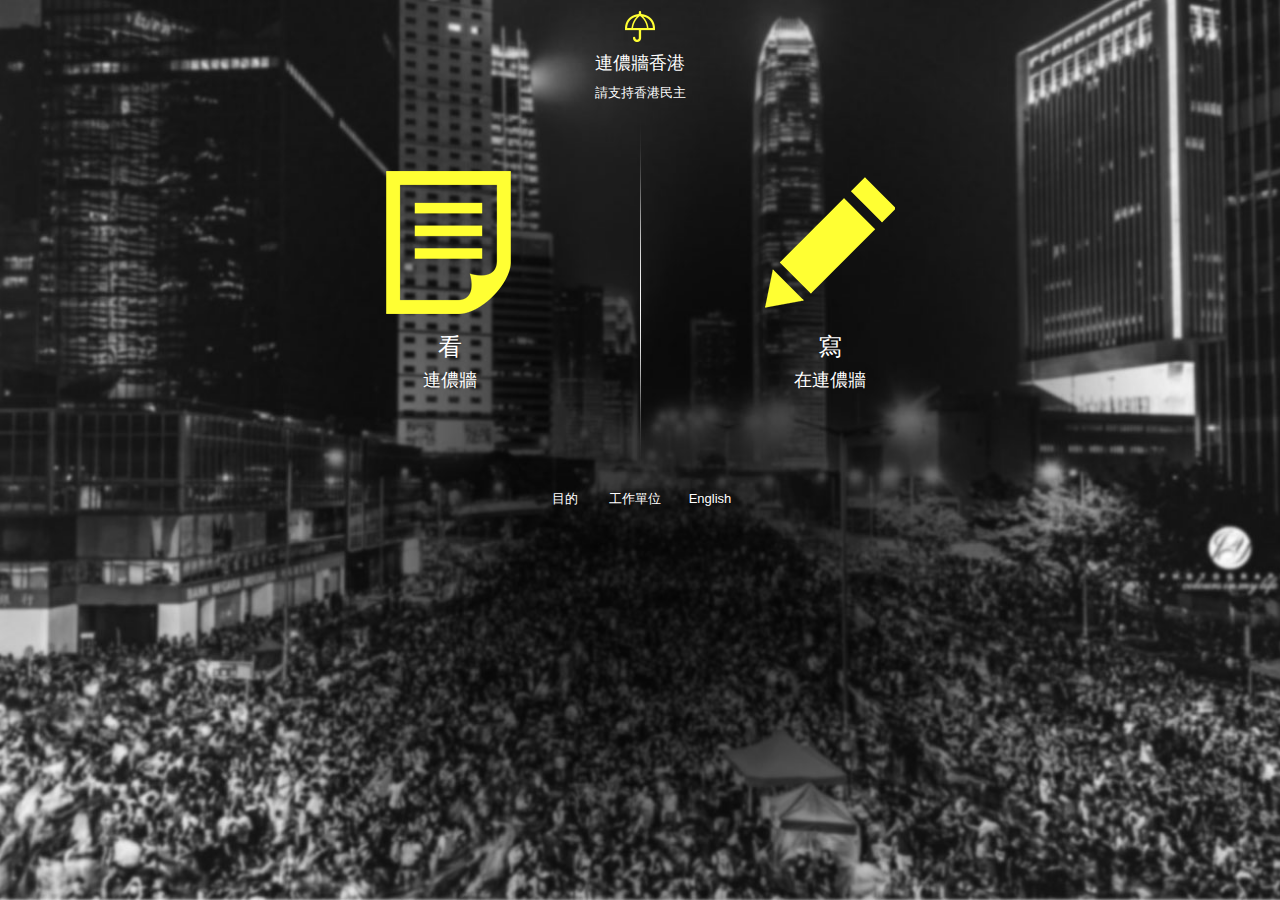
==== index.html @ d7611cd1 "update mobile nav bar" ====
<!DOCTYPE html>
<html lang="en">
	<head>
		<meta charset="utf-8">
		<meta http-equiv="X-UA-Compatible" content="IE=edge">
		<meta name="viewport" content="width=device-width, initial-scale=1 , user-scalable=no">
		<title>Lennon Wall Hong Kong 連儂牆</title>
		<link rel="shortcut icon" href="favicon.ico" type="image/x-icon" />
		<!-- Bootstrap -->
		<link href="assets/bootstrap/css/bootstrap.min.css" rel="stylesheet">
		<!--<link href="bootstrap/css/non-responsive.css" rel="stylesheet">-->

		<!-- Custom styles for this template -->
		<link href="assets/lennon/css/lennon.css" rel="stylesheet">
		<link rel="stylesheet" href="assets/lennon/css/odometer-theme-minimal.css" />
		<link rel="stylesheet" href="assets/wookmark/css/style.css">

		<!-- HTML5 Shim and Respond.js IE8 support of HTML5 elements and media queries -->
		<!-- WARNING: Respond.js doesn't work if you view the page via file:// -->
		<!--[if lt IE 9]>
		<script src="https://oss.maxcdn.com/html5shiv/3.7.2/html5shiv.min.js"></script>
		<script src="https://oss.maxcdn.com/respond/1.4.2/respond.min.js"></script>
		<![endif]-->

		<!-- Social Media  -->
		<meta property="og:title" content="Lennon Wall Hong Kong 連儂牆香港"/>
		<meta property="og:site_name" content="Lennon Wall Hong Kong 連儂牆香港"/>
		<meta property="og:type" content="Lennon Wall Hong Kong 連儂牆香港"/>
		<meta property="og:url" content="http://www.lennonwall.com"/>
		<meta property="og:description" content="The Lennon Wall Hong Kong exists for thoughts, prayers, wishes and futures of HK.
		We are working hard to bring this online so bookmark, share, and check back with us soon!
		讓關愛, 祈望和祝願填滿香港連儂牆. 開發即將完成, 敬請密切留意!" />
		<meta property="og:image" content="http://www.lennonwall.com/hk/assets/lennon/img/others/fb.jpg" />
		<meta property="fb:admins" content="654455109"/>
	</head>
	<body>
		<div class="container" id="mainContainer">

			<!-- header navbar -->
			<!-- <div class="header navbar navbar-default text-center" role="navigation">
			<button type="button" class="navbar-toggle collapsed" data-toggle="collapse" data-target="#bs-example-navbar-collapse-1">
			<img src="assets/lennon/img/header/main.png">
			</button>
			<a class="navbar-brand text-center" href="#"><img src="assets/lennon/img/header/main.png"></a>
			<h4>連儂牆香港</h4>
			<p>
			請支持香港民主
			</p>
			</div> -->
			<div class="navbar navbar-default" role="navigation">
				<div class="container-fluid">
					<div class="navbar-header">
						<button type="button" class="navbar-toggle collapsed" data-toggle="collapse" data-target=".navbar-collapse">
							<!-- <img src="assets/lennon/img/header/main.png"> -->
							<span id="menuIcon" class="glyphicon glyphicon-align-justify"></span>
						</button>
						<a class="mobile-navbar-brand visible-xs"><img src="assets/lennon/img/header/main.png"></a>
						
						<a class="navbar-brand" href="#routeHome"><img src="assets/lennon/img/header/main.png"></a>
						<h4>
							<span class="lang_zh">連儂牆香港</span>
							<span class="lang_en">Lennon Wall HK</span>
						</h4>
						<p>
							<span class="lang_zh">請支持香港民主</span>
							<span class="lang_en">Please support democracy in Hong Kong.</span>
						</p>



						<div class="counter" style="display: none;">
							<div class="msg">
								<h5>
									<span class="lang_zh">總留言</span>
									<span class="lang_en">Total Messages</span>
								</h5>

								<div id="odometer" class="odometer">
									<h6 class="num-content">123</h6>
								</div>
							</div>
						</div>
					</div>
					<div class="navbar-collapse collapse">
						<ul class="nav navbar-nav">
							<li class="routePosts">
								<a href="#routePosts">
									<span class="lang_zh">看連儂牆</span>
									<span class="lang_en">Read Lennon Wall</span>
								</a>
							</li>
							<li class="routeWrite active">
								<a href="#routeWrite">
									<span class="lang_zh">寫在連儂牆</span>
									<span class="lang_en">Write On Lennon Wall</span>
								</a>
							</li>
							<li class="routeGoal">
								<a href="#routeGoal">
									<span class="lang_zh">目的</span>
									<span class="lang_en">Goal</span>
								</a>
							</li>
							<li class="routeWorkgroup">
								<a href="#routeWorkgroup">
									<span class="lang_zh">工作單位</span>
									<span class="lang_en">Supporting Parties</span>
								</a>
							</li>
							<li>
								<a>
									<div class="lang-switcher" onclick="toggleLang()">
										<span class="lang_en">中文</span>
										<span class="lang_zh">English</span>
									</div>
								</a>
							</li>
						</ul>
					</div>
					<!--/.nav-collapse -->
				</div>
				<!--/.container-fluid -->
			</div>

			<div class="hidden-xs" id="submenu">
				<div class="col-xs-4 col-md-offset-2 col-sm-offset-2 text-right nomargin-right">
					<!-- <button type="button" class="btn btn-tranparent btn-sub active" data-toggle="modal" data-target="#StartModal"><img src="assets/lennon/img/icons/read-small.png"> -->
					<a id="submenuPost" class="btn btn-tranparent btn-sub" href="#routePosts"><img src="assets/lennon/img/icons/read-small.png"> </a>
				</div>
				<div class="col-xs-4 nomargin-left">
					<a id="submenuWrite" class="btn btn-tranparent btn-sub" href="#routeWrite"><img src="assets/lennon/img/icons/write-small.png"> </a>
				</div>
			</div>

			<!-- Main component for a primary marketing message or call to action -->
			<div id="routePosts" class="main page">
				<div id="post" role="main">

					<ul id="tiles">
						<!-- These are our grid blocks -->
						
						
					</ul>

                    
				</div>
				<div id="moreBar" class="btn-lennon-yellowborder-row">
                	<button type="button" class="btn btn-lennon-yellowborder" onclick="moreHandler()">
                		<span class="lang_zh">更多留言</span>
                		<span class="lang_en">MORE</span>
					</button>
                </div>
				<div class="loader" class="row">
  			
					<div class="col-xs-12">
						<div class="spinner"></div>
						<div class="text"><span class="lang_en">loading...</span><span class="lang_zh">下載中...</span></div>
					</div>
				  
				</div>
			</div>


			<div id="routeGoal" class="nocounter main page">
				<!-- Main component for a primary marketing message or call to action -->
				<div class="darkwrapper" style="text-align: center; font-size: 24px; padding-top: 100px; padding-bottom: 100px; margin-top: 50px;">
					<span class="lang_zh">本部分即將開發完成, 敬請密切留意!</span>
					<span class="lang_en">
					We are working hard to bring this part of the site online soon. Please bookmark, share, and check back with us soon!<br/></span>
							
				</div>
				<div class="darkwrapper">
					<span class="lang_zh">Idea (Chinese)</span>
					<span class="lang_en">Idea</span>
				</div>
			</div>
			

			<div id="routeWorkgroup" class="nocounter main page">
				<!-- Main component for a primary marketing message or call to action -->
				<div class="darkwrapper" style="text-align: center; font-size: 24px; padding-top: 100px; padding-bottom: 100px; margin-top: 50px;">
					<span class="lang_zh">本部分即將開發完成, 敬請密切留意!</span>
					<span class="lang_en">
					We are working hard to bring this part of the site online soon. Please bookmark, share, and check back with us soon!<br/></span>
							
				</div>
				<div class="darkwrapper">
					<span class="lang_zh">Workgroup (Chinese)</span>
					<span class="lang_en">Workgroup</span>
				</div>
			</div>

			<div id="routeWrite" class="main page">
				<!-- Main component for a primary marketing message or call to action -->
				<div class="darkwrapper" style="text-align: center; font-size: 24px; padding-top: 100px; padding-bottom: 100px; margin-top: 50px;">
					<span class="lang_zh">本部分即將開發完成, 敬請密切留意!</span>
					<span class="lang_en">
					We are working hard to bring this part of the site online soon. Please bookmark, share, and check back with us soon!<br/></span>
							
				</div>

				<div class="darkwrapper">

					<!-- Nav tabs -->
					<ul class="nav nav-tabs" role="tablist">
						<li class="active">
							<a href="#social" role="tab" data-toggle="tab">使用 Facebook 或 Intagram 分享相片</a>
						</li>
						<li>
							<a href="#webform" role="tab" data-toggle="tab">使用本網站留言</a>
						</li>

					</ul>

					<!-- Tab panes -->
					<div class="tab-content">
						<div class="tab-pane active" id="social">
							1.XXXXX
							<br>
							2.XXXXX
							<br>
							3. XXX
							<br>
						</div>
						<div class="tab-pane " id="webform">
							<div class="row">
								<div class="col-xs-12 col-md-2 vertical-center">
									你的姓名:
								</div>
								<div class="col-xs-12 col-md-4">
									<input type="text" class="form-control" />
								</div>
							</div>
							<div class="row">
								<div class="col-xs-12 col-md-2 vertical-center">
									你的電郵:
								</div>
								<div class="col-xs-12 col-md-4">
									<input type="text" class="form-control" />
								</div>
							</div>
							<div class="row">
								<div class="col-xs-12 col-md-2 vertical-center">
									你的留言:
								</div>
								<div class="col-xs-12 col-md-7">
									<textarea  type="text" class="form-control"  rows="5"></textarea>																		
									


								</div>

							</div>
							<div class="row">
								留言後,請留意你的電郵確認信件, 留言將會在你確認後出現。
							</div>
							<div class="row text-right">
								<a class="btn btn-default " href="#">
									取消
								</a>
								<a class="btn btn-lennon" href="write-sent.html">
									送出
								</a>

							</div>
						</div>

					</div>
				</div>
			</div>

			<div id="routeHome" class="main page active">

				<div class="row" id="indexContent">
					<div class="col-md-4 col-sm-4 col-md-offset-2 col-sm-offset-2">
						<a class="btn btn-lennon-main" href="#routePosts">

							<div class="menu-img-holder"><img src="assets/lennon/img/icons/read.png">
							</div>
							<div class="menu-holder">
								<h3>
									<span class="lang_zh">看</span>
									<span class="lang_en">READ</span>
								</h3>
								<h4>
									<span class="lang_zh">連儂牆</span>
									<span class="lang_en">Lennon Wall</span>
								</h4>
							</div>
							<!-- <div> -->
							<!-- <div class="sub-box">
								<h5>最新留言</h5>
								<div class="msg">

									<p class="msg-content">
										Coming soon
									</p>
									<p class="name">
										from Mr. User
									</p>
								</div>
								<div class="msg">

									<p class="msg-content">
										Coming soon
									</p>
									<p class="name">
										from Mr. User
									</p>
								</div>
							</div> -->
							<!-- </div> -->
						</a>
					</div>
					<div class="middleline">
						<img src="assets/lennon/img/others/middleline.png">
					</div>
					<div class="col-md-4 col-sm-4">

						<a class="btn btn-lennon-main" href="#routeWrite">
							<div class="menu-img-holder ">
								<img src="assets/lennon/img/icons/write.png">
							</div>
							<div class="menu-holder">
								<h3>
									<span class="lang_zh">寫</span>
									<span class="lang_en">WRITE</span>
								</h3>
								<h4>
									<span class="lang_zh">在連儂牆</span>
									<span class="lang_en">on Lennon Wall</span>
								</h4>
							</div>
							<!-- <div class="sub-box">

								<div class="msg">
									<h5>總留言</h5>
									<h6 class="num-content">00000</h6>
								</div>
								<div class="msg">
									<h5>總瀏覽</h5>
									<h6 class="num-content">00000</h6>
								</div>
							</div> -->
						</a>
					</div>
				</div>

			</div>

			

			<div class="footer">
				<div class="row  text-center">
					<div class="col-md-12">
						<div class="btn-group">
							<a class="btn btn-tranparent" href="#routeGoal">
								<span class="lang_zh">目的</span>
								<span class="lang_en">Goal</span>
							</a>

							<a class="btn btn-tranparent" href="#routeWorkgroup">
								<span class="lang_zh">工作單位</span>
								<span class="lang_en">Supporting Parties</span>
							</a>

							<div class="btn btn-tranparent lang-switcher" onclick="toggleLang()">
								<span class="lang_zh">English</span>
								<span class="lang_en">中文</span>
							</a>

							<!-- <div class="btn-group">
								<button type="button" class="btn btn-tranparent dropdown-toggle" data-toggle="dropdown">
									中文 <span class="caret"></span>
								</button>
								<ul class="dropdown-menu" role="menu">
									<li>
										<a href="#">中文</a>
									</li>
									<li>
										<a href="#">English</a>
									</li>
								</ul>
							</div> -->
						</div>
					</div>
				</div>
				
			</div>

			<!-- Button trigger modal -->

			<!-- Modal -->
			<!-- <div class="modal fade" id="StartModal" tabindex="-1" role="dialog" data-keyboard="true" aria-hidden="true">
				<div class="modal-dialog">
					<div class="modal-content">
						<div class="modal-header">
							<button type="button" class="close" data-dismiss="modal">
								<span aria-hidden="true">&times;</span><span class="sr-only">Close</span>
							</button>
						</div>
						<div class="modal-body">
							<h3 class="modal-title text-center" id="myModalLabel">
							<br>
							時代．由我們創造
							<br>
							連儂牆．即將啟動
							<br>
							LENNON WALL - LIFTING OFF SOON!
							<br>
							<br>
							</h3>
						</div>
					</div>
				</div>
			</div> -->
		</div>

		<!-- jQuery (necessary for Bootstrap's JavaScript plugins) -->
		<script src="https://ajax.googleapis.com/ajax/libs/jquery/1.11.1/jquery.min.js"></script>
		<!-- Include all compiled plugins (below), or include individual files as needed -->
		<script src="/assets/bootstrap/js/bootstrap.min.js"></script>
		<!-- Custom styles for this template -->
		<script src="/bower_components/momentjs/min/moment.min.js"></script>
		<script src="/assets/lennon/js/lennon.js"></script>
		<script src="/assets/lennon/js/router.js"></script>
		<script src="/assets/lennon/js/api.js"></script>
		<!-- <script src="/assets/lennon/js/odometer.min.js"></script> -->
		<!-- Include the imagesLoaded plug-in -->
		<script src="assets/wookmark/libs/jquery.imagesloaded.js"></script>

		<!-- include magnific popup -->
		<!-- <script src="assets/wookmark/libs/jquery.magnific-popup.min.js"></script> -->

		<!-- Include the plug-in -->
		<!-- <script src="assets/wookmark/libs/jquery.wookmark.js"></script> -->
		<script src="bower_components/modernizr/modernizr.js"></script>
		<script src="bower_components/masonry/dist/masonry.pkgd.min.js"></script>
		<link rel="stylesheet" href="bower_components/fancybox/source/jquery.fancybox.css" type="text/css" media="screen" />
		<script src="bower_components/fancybox/source/jquery.fancybox.pack.js"></script>
		<script src="bower_components/jquery.cookie/jquery.cookie.js"></script>

		<script>
			(function(i, s, o, g, r, a, m) {
				i['GoogleAnalyticsObject'] = r;
				i[r] = i[r] ||
				function() {
					(i[r].q = i[r].q || []).push(arguments)
				}, i[r].l = 1 * new Date();
				a = s.createElement(o), m = s.getElementsByTagName(o)[0];
				a.async = 1;
				a.src = g;
				m.parentNode.insertBefore(a, m)
			})(window, document, 'script', '//www.google-analytics.com/analytics.js', 'ga');

			ga('create', 'UA-55847719-1', 'auto');
			ga('send', 'pageview');

			$(window).on('hashchange', function() {

				updateRoute();

			});

			updateRoute();

			setLang();
			
		</script>

		
	</body>
</html>
---- assets/lennon/css/lennon.css ----
html, body, .container {
	height: 100%;
}
html, body, div {
	position: relative;
	font-family: "Arial Unicode MS", "Arial", "微軟正黑體", "Microsoft JhengHei", "新細明體", "PMingLiU", AppleGothic, Dotum, Lucida Grande, Verdana Sans-serif;
}
.index .main {
	/*height: 75%;*/
}
.main {
	height: auto;
	/*min-height:690px;	*/
	padding-bottom: 66px;
}
body {
	padding-bottom: 20px;
	font-size: 13px;
	color: #ffffff;
}
div, .form-control, .dropdown-menu {
	/*font-size: 13px;*/
}
body {
	background: #000000 url(../img/bg/bg.jpg) no-repeat center center fixed;
	-webkit-background-size: cover;
	-moz-background-size: cover;
	-o-background-size: cover;
	background-size: cover;
}
body.index {
	background: #000000 url(../img/bg/bg-dark.jpg) no-repeat center center fixed;
	-webkit-background-size: cover;
	-moz-background-size: cover;
	-o-background-size: cover;
	background-size: cover;
	
}

body.index .row{
	margin-left:0px;
}
.starter-template {
	padding: 40px 15px;
	text-align: center;
}
.text-right {
	text-align: right !important;
}
.text-left {
	text-align: left !important;
}
#indexContent {
	
	margin-top: 50px;
}

.postContent {
	position: relative;
	top: 0;
	padding-top: 80px;
	width: 100%;
	margin: 0px;
}

/*font */
h1, h2, h3, h4, h5, h6, body {
	/*font-family: 'din-regular', Arial, Helvetica, san-serif;*/
}
h2 {
	font-size: 24px;
}

.msg-content {
	color: #ffff33;
}
.odometer {
	margin-top: -10px;
}
.num-content, .odometer-inside {
	color: #ffff33;
	font-size: 25px;
}
.name {
	color: #FFFFFF;
}
.middleline {
	position: absolute;
	top: 300px;
	left: 50%;
	margin-top: -400px;
}
.text-danger {
	color: #ff0000;
}
.page-header .btn {
	/*font-size: 18px;	*/
}
.tooltip.top .tooltip-arrow {
	bottom: 0;
	left: 50%;
	margin-left: -5px;
	border-top-color: #ddd;
	border-width: 5px 5px 0;
}
.tooltip-inner {
	color: #000;
	background: #fff;
	border: solid 1px #ddd;
	padding: 10px;
	font-style: normal;
	font-weight: 400;
	text-align: left;
}
/*Header */
.header.navbar {
	margin-bottom: 0px;
	background-color: transparent;
	border-color: transparent;
	color: #ffffff;
}
.container-fluid {
	padding: 0px;
}
.container > .navbar-header, .container-fluid > .navbar-header, .container > .navbar-collapse, .container-fluid > .navbar-collapse {
	margin-right: 0px;
	margin-left: 0px;
}
.navbar-header {
	padding-top: 8px;
	text-align: center;
	width: 100%;
	/*height: 80px;*/
	color: #FFFFFF;
	background-position: center;
	margin: 0px !important;
}
.header .navbar-brand {
	/*background-image: url(../img/header/main.png);*/

	width: 100%;
	height: auto;
}

.navbar-brand {

	float: none;
	margin-left: 0px !important;
}
.header .reseller {
	background-image: url(../img/logo/reseller-logo.png);
	width: 156px;
}
/* disable mobile nav (for header and sub-nav) */
.navbar-collapse.collapse {
	/*display: block !important;*/

}
.navbar-default .navbar-collapse, .navbar-default .navbar-form {
	border: 0px;
	background-color: #000000;
}
.navbar-nav {
	text-transform: uppercase;
}
.navbar-nav > li, .navbar-nav {
	float: left !important;
	margin-bottom: 0px;
	margin-left: 0px;
	margin-top: 0px;
	display: inline-block;
	width: 100%;
}
.navbar-nav.navbar-right:last-child {
	margin-right: -15px !important;
}
.navbar-right {
	float: right !important;
}
/* header control */
.user {
	text-transform: none;
}
.navbar-default .navbar-toggle {

	border: 0px;
	float: left;
	margin-right: -53px;
}
.navbar-default .navbar-toggle:hover, .navbar-default .navbar-toggle:focus {

	background: transparent;
}

/* sub menu */

.navbar {
	margin-bottom: -1px;
	background-color: transparent;
	border-color: transparent;
}
.navbar-default .navbar-nav > li > a {
	color: #FFFFFF;
}
.navbar-default .navbar-nav > li > a:hover, .navbar-default .navbar-nav > li > a:active {
	color: #ffff33;
}
.navbar-default .navbar-nav > .active > a, .navbar-default .navbar-nav > .active > a:hover, .navbar-default .navbar-nav > .active > a:focus {
	background-color: transparent;
	font-weight: 500;
	color: #ffff33;
}
.navbar-default .navbar-nav > .active {

}

.navbar-nav > li .btn-group, .navbar-nav > li .btn {
	text-align: left;
	width: 100%;
}
.navbar-nav > li > a, .navbar-nav > li .btn {

	padding: 20px 25px 10px;
}
.navbar-nav .dropdown-menu > li > a {
	color: #FFFFFF !important;
	font-size: 13px;
}

.navbar-nav .dropdown-menu > li > a:hover {
	color: #ffff33 !important;
}
/* Dropdown override bootstrap */
.dropdown-menu {
	padding: 5px 0 3px;
	font-size: 13px;
}
.dropdown-menu .divider {
	margin: 5px 0 3px;
}

.btn-sub {
	padding: 0px;
	-webkit-transition: all 0.3s ease-in-out;
	-moz-transition: all 0.3s ease-in-out;
	-ms-transition: all 0.3s ease-in-out;
	-o-transition: all 0.3s ease-in-out;
	transition: all 0.3s ease-in-out;
}
.btn-sub.active {
	opacity: 0.3;
}

.btn-sub:hover {
	-moz-transform: scale(1.1);
	-webkit-transform: scale(1.1);
	-o-transform: scale(1.1);
	-ms-transform: scale(1.1);
	transform: scale(1.1);
}
/*switch */
/*
 .bootstrap-switch.bootstrap-switch-mini .bootstrap-switch-handle-on, .bootstrap-switch.bootstrap-switch-mini .bootstrap-switch-handle-off, .bootstrap-switch.bootstrap-switch-mini .bootstrap-switch-label {
 font-size:11px;
 }
 .bootstrap-switch.bootstrap-switch-mini{
 width:100%;

 }
 */
.onoffswitch {

	font-family: Arial, Helvetica, san-serif;
}
.onoffswitch-switch {
	margin: 9px !important;
}
.onoffswitch-inner:before {
	background-color: #4D81C2 !important;
}

/*legend */
.legend {
	padding-bottom: 10px;
}
/* Search */
.searchbar > .form-control, .searchbar > .input-group-addon, .searchbar > .input-group-btn > .btn {
	padding: 4px 6px 2px;
}
.searchbar input {
	border-right: none;
}
.searchbar .input-group-addon {
	background: #fff;
	border-left: none;
}
/*Search bar */
.searchbar {
	width: 150px;
}
/* pagination */
.pagination {
	margin: 0;
	padding-left: 15px;
}
.pagination > li > a, .pagination > li > span {
	color: #428bca;
	background-color: #eeeeee;
	border-color: #cccccc;
	padding: 5px 6px;
}
.pagination > li > a:hover, .pagination > li > span:hover, .pagination > li > a:focus, .pagination > li > span:focus {
	color: #fff;
	background-color: #578BC4;
	border-color: #cccccc;
}
.pagination > .active > a, .pagination > .active > span, .pagination > .active > a:hover, .pagination > .active > span:hover, .pagination > .active > a:focus, .pagination > .active > span:focus {
	color: #578BC4;
	background-color: #fff;
	border-color: #cccccc;
}
/* btn */
.btn {
	border-radius: 0px;
	white-space: normal;
}
.btn-sm, .btn-group-sm > .btn {
	padding: 3px 10px;
}
.btn-tranparent {
	background: transparent;
	color: #FFFFFF;
}

.btn-tranparent:hover, .btn-tranparent:focus {

	color: #ffff33;
}
.btn-lennon-main {
	width: 100%;
	height: 100%;
	background: transparent;
	-webkit-transition: all 0.3s ease-in-out;
	-moz-transition: all 0.3s ease-in-out;
	-ms-transition: all 0.3s ease-in-out;
	-o-transition: all 0.3s ease-in-out;
	transition: all 0.3s ease-in-out;
}
.btn-lennon-main:hover {
	-moz-transform: scale(1.1);
	-webkit-transform: scale(1.1);
	-o-transform: scale(1.1);
	-ms-transform: scale(1.1);
	transform: scale(1.1);
}
.btn-lennon {
	background-color: #ffff33;
	color: #111217;
	padding: 10px 55px;
}
.btn-lennon-yellowborder {
	background-color: transparent;
	border:3px solid #ffff33;
	color: #ffff33;
	width:100%;
}
.btn-lennon-yellowborder:hover {
	background-color: #ffff33;
	color: #000;
}
.btn-default {
	padding: 10px 55px;
}
.btn-lennon-main h3, .btn-lennon-main h4, .btn-lennon-main h5 {
	color: #FFFFFF;
}
.btn-lennon-main h5 {
	margin-top: 40px;
}
.btn-icon {
	font-size: 16px;
	line-height: 21px;
}

.btn p {
	word-wrap: break-word;
}
/* close tag */
.tag {

	padding: .3em .4em .4em;
	margin: 0 .1em;
}
.tag a {
	color: #bbb;
	cursor: pointer;
	opacity: 0.6;
}
.tag a:hover {
	opacity: 1.0
}
.tag .remove {
	vertical-align: bottom;
	top: 0;
}
.tag a {
	margin: 0 0 0 .3em;
}
.tag a .glyphicon-white {
	color: #fff;
	margin-bottom: 2px;
}
.close-tag {

}

/* filter */
.filter {
	margin: 0 0 20px;
}
.filter .btn-group-sm {
	float: left;
	margin-bottom: 5px;
	margin-right: 5px;
}
.btn-powa-filter {
	color: #4D81C2;
	background-color: #f0f3f7;
	border-color: #cccccc;
}
/* form + tab */
.form {
	/*margin-right: 15px;
	 margin-left: 15px;*/
	min-height: 320px;
}
.form h4 {
	margin-top: 0px;
}
label {
	/*font-family: 'din-medium', Arial, Helvetica, san-serif;*/
	font-weight: normal;
}

.form-control {
	/*height: 40px;*/
	line-height: normal;
	padding: 0 6px;
	border: 1px solid #dedede;
	background-color: transparent;
	background-image: url('../img/bg/bg-tranparent.png');
	color: #Ffffff;
	border-radius: 0px;
}
textarea.form-control {
	padding: 6px;
}
.nav-tabs {
	margin: -24px;
}
.tab-content {
	margin-top: 55px;
}
.tab-content .row {
	margin-bottom: 8px;
}
.nav-tabs > li {
	width: 50%;
	text-align: center;
}
.nav-tabs > li > a {
	padding: 20px 15px;
}
.nav-tabs > li a {
	border-radius: 0;
	color: #ffffff;
	margin: 0px;
	border-bottom: 1px solid #ffff33;
	font-size: 17px;
}
.nav-tabs > li.active > a, .nav-tabs > li.active > a:hover, .nav-tabs > li.active > a:focus {
	color: #ffff33;
	cursor: default;
	background-color: transparent;
	border: 1px solid #ffff33;
	/*border-bottom: 1px solid #000;*/
	font-weight: normal;
}
.nav > li > a:hover, .nav > li > a:focus {
	border-color: transparent;
	background-color: transparent;
}
.nav-tabs .remark {
	margin-top: 10px;
	margin-right: 20px;
	color: #999;
}
.tab-pane .normal, .tab-pane .advance {
	margin-right: 0px;
	margin-left: 0px;
	padding-bottom: 15px;
	padding-top: 25px;
	border-top: 1px solid #ddd;
}

.tab-pane .advance {
	background-color: #F9F9F9;
}

.tab-pane .normal:first-child {
	border-top: 1px solid #fff;
}

.tab-pane .normal.advance-btn {
	margin: 0px;
	padding-top: 0px;
}
.tab-pane .advance {

	margin-right: 0px;
	margin-left: 0px;
}
/*footer */
.footer {
	margin-top: 15px;
	vertical-align: middle;
	height: 45px;
}
.footer a {
	color: #FFFFFF;
	padding: 15px;
}

.footer .dropdown-menu {

}
.footer, .footer .btn {
	font-size: 13px;
	padding-top: 0px;
}
.navbar-brand.pci {
	background-image: url(../img/logo/logo-PCI.png);
	width: 107px;
	height: 33px;
}
/*main body */
.main {
	/*background-color: #fff;*/
	border-radius: 4px;
	/*height:auto;*/
}
.darkwrapper {
	background-image: url('../img/bg/bg-tranparent-dark.png');
	padding: 25px;
}
.darkwrapper-header {
	min-height: 16.43px;
	padding: 15px;
}
.post-leftitem {

	color: #ffffff;
	margin-top: -20px;
	width: 90%;
}
.post-middleitem {
	/*height: 62%;*/
	margin-top: 20px;
	text-align: center;
}

.post-middleitem img {
	width: 30%;
}
.post-leftitem h3 {
	margin-top: 0px;
}
.post-socialicon {
	height: 100%;
	float: left;
	margin-bottom: 39px;
	margin-right: 15px;
}
.page-header {
	margin: 0px;
	padding: 15px 0 10px;
	border-bottom: 0px;
}
.post-middleitem-msg {
	margin-top: 25px;
	color: #ffff33;
	text-align: center;
	margin-left: 50px;
	margin-right: 50px;
}
.post-footer {
	text-align: center;
	margin-top: 20px;
	margin-bottom: 20px;
}
.row {
	/*margin-right: 15px;
	 margin-left: 15px;*/
	width: 100%;
	/*height: 100%;*/
}
.btn-lennon-yellowborder-row{
width:100%;
text-align:center;	
}

.nomargin {
	margin-right: 0px;
	margin-left: 0px;
	padding-left: 0px;
	padding-right: 0px;
}

.nomargin-left {
	margin-left: 0px;
	padding-left: 0px;
}

.nomargin-right {
	margin-right: 0px;
	padding-right: 0px;
}
.vertical-center {
	margin-top: 7px;
}
.nomargin .form-group {
	margin-bottom: 10px;
}
.row-checkbox {
	display: table;
	content: " ";
	width: 90%;
}
.row-checkbox label {
	font-family: 'din-regular', Arial, Helvetica, san-serif;
}

.tag.label {
	font-family: 'din-regular', Arial, Helvetica, san-serif;
}

.row-checkbox .checkbox {

	margin-bottom: 0px;
}
.page-header .row .text-right {
	margin-top: 20px;
}
/* Glyphicon */
.glyphicon {
	color: #58585a;
}
/* input group */
.input-group {
	width: 100%;
}
.form-group {
	/*clear:both;
	 padding-bottom: 30px;
	 vertical-align:middle;*/
	height: 40px;
	/*border: */
}

	/* int-tel-input */

	.intl-tel-input {

	display: block !important;
}
.counter {
	position: absolute;
	top: 0;
	left: 0;
	margin-top: 10px;
	margin-left: 15px;
	width: auto;
	text-align: center;
}

.modal-dialog {
	margin-top: 245px;
}
.modal-content {
	background-color: #111217;
	color: #FFFFFF;
}
.close {
	color: #ffff33;
	opacity: 1;
}

.close:hover, .close:focus {

	color: #ffffff;
}
.modal-header {
	border-bottom: 0px;
}
#submenu {
	padding-top: 15px;
	padding-bottom: 25px;
	height: 90px;
}

/* Wookmark */

/**
 * Grid container
 */
#tiles {
	list-style-type: none;
	position: relative; /** Needed to ensure items are laid out relative to this container **/
	margin: 0;
	padding: 0;
	height:100%;
}

/**
 * Grid items
 */
#tiles li {
	width: 210px;
	/*background-color: #ffffff;*/
	background-image: url('../../lennon/img/bg/bg-tranparent-border.png');
	/*border: 1px solid #dedede;
	 border-radius: 2px;
	 -moz-border-radius: 2px;
	 -webkit-border-radius: 2px;*/
	display: none; /** Hide items initially to avoid a flicker effect **/
	cursor: pointer;
	padding: 5px;
	border-radius: 2px;
	-moz-border-radius: 2px;
	-webkit-border-radius: 2px;
}

#tiles li.inactive {
	visibility: hidden;
	opacity: 0;
}

#tiles li img {
	display: block;
}

/**
 * Grid item text
 */
#tiles li p {
	color: #666;
	font-size: 13px;
	line-height: 20px;
	text-align: center;
	font-weight: 200;
	margin: 7px 0 2px 7px;
}

/**
 * Progress bar for imagesLoaded
 */
.progress-bar {
	background-color: #0BC20B;
	height: 2px;
	position: absolute;
	top: 0;
	left: 0;
	right: 0;
	width: 0;
	box-shadow: 0 1px 3px rgba(11, 194, 11, 0.2);
	-webkit-transition: width 0.3s ease-out;
	-moz-transition: width 0.3s ease-out;
	-o-transition: width 0.3s ease-out;
	transition: width 0.3s ease-out;
}

/**
 * Placerholder css
 */
.wookmark-placeholder {
	border-radius: 2px;
	-moz-border-radius: 2px;
	-webkit-border-radius: 2px;
	background-color: #eee;
	border: 1px solid #dedede;
	z-index: -1;
}

.example-tiles {
	position: relative; /** Needed to ensure items are laid out relative to this container **/
	margin: 0;
	padding: 0;
}

.example-tiles li {
	display: block;
	opacity: 1;
	list-style-type: none;
	float: left;
	margin: 5px;
	-webkit-transition: all 0.3s ease-out;
	-moz-transition: all 0.3s ease-out;
	-o-transition: all 0.3s ease-out;
	transition: all 0.3s ease-out;
}

.example-tiles a, .example-tiles a:hover {
	color: #555;
	background-color: #eee;
	text-align: center;
	display: table-cell;
	vertical-align: middle;
	width: 200px;
	height: 200px;
	font-size: 2em;
	font-weight: bold;
	text-decoration: none;
	border: 1px solid #ddd;
	box-shadow: 0 1px 3px rgba(0, 0, 0, 0.4);
	padding: 5px 8px;
	border-radius: 3px;
}

.example-tiles a:hover {
	background-color: #ddd;
}
.post-msg {
	position: absolute;
	top: 35%;
	color: #ffff33 !important;
	text-align: center;
	width: 90%;
}
.text-umbrella {
	position: absolute;
	left: 50%;
	margin-left: -17.5px;
	top: 29px;
}
.social-icon {
	position: absolute;
	bottom: 6px;
	right: 4px;
	width: 23px;
}
#tiles li {
	-webkit-transition: all 0.3s ease-in-out;
	-moz-transition: all 0.3s ease-in-out;
	-ms-transition: all 0.3s ease-in-out;
	-o-transition: all 0.3s ease-in-out;
	transition: all 0.3s ease-in-out;
}

#tiles li:hover {
	-moz-transform: scale(1.1);
	-webkit-transform: scale(1.1);
	-o-transform: scale(1.1);
	-ms-transform: scale(1.1);
	transform: scale(1.1);
	background-image: url('../img/bg/bg-tranparent-yellow.png');
	z-index: 100;
}
.darklayer {
	width: 100%;
	position: absolute;
	top: 0px;
	left: 0px;
	padding-top: 5px;
	padding-left: 5px;
	padding-right: 5px;
	padding-bottom: 35px;
	height: 100%;
	-webkit-transition: opacity 0.3s ease-in-out;
	-moz-transition: opacity 0.3s ease-in-out;
	-ms-transition: opacity 0.3s ease-in-out;
	-o-transition: opacity 0.3s ease-in-out;
	transition: opacity 0.3s ease-in-out;
}

.darklayer:hover {
	zoom: 1;
	filter: alpha(opacity=0);
	opacity: 0;
}
@media screen and (max-width: 767px) {
	/*.navbar-nav .user.open .dropdown-menu {
	 left: auto;
	 position: absolute;
	 right: 0px;
	 text-align: left;
	 z-index: 1000;
	 -webkit-box-shadow: 0 6px 12px rgba(0,0,0,.175);
	 box-shadow: 0 6px 12px rgba(0,0,0,.175);
	 }*/
	.navbar .user .dropdown-menu::after {
		left: 255px;
	}
	.header.navbar {
		/*background-image: url(../img/others/title-bar-mobile.png);*/
		background-position: center top;
	}

	.navbar-brand {
		display: none;
	}
	.container {
		padding: 0px;
	}
	.navbar-header {
		height: 75px;
		background-image: url(../img/others/title-bar-mobile.png);
	}
	.index .main {
		height: auto;
		margin-left: 15px;
		margin-right: 15px;
		padding-bottom: 0px;
				margin-top: 0px;
	}
	.main {
		margin-top: 90px;
		margin-left: 15px;
		margin-right: 15px;
	}
	
	.nocounter.main{
		margin-top:15px;
	}
	.middleline {
		display: none;
	}
	.btn-lennon-main {
		background-image: url(../img/bg/bg-tranparent.png);
	}

	#indexContent {
		position: relative;
		top: 0;
		padding-top: 15px;
		width: 100%;
		margin: 0px;
	}

	#indexContent .btn {
		margin-bottom: 15px;
		padding-top: 38px;
		padding-bottom: 20px;
		height: 180px;
	}

	#postContent {
		position: relative;
		top: 0;
		padding-top: 15px;
		width: 100%;
		margin: 0px;
	}

	.counter {
		position: relative;
		padding-top: 15px;
	}
	.menu-img-holder {
		width: 50%;
		float: left;
		text-align: right;
	}
	.menu-img-holder img {
		width: 90px;
	}
	.menu-holder {
		width: 45%;
		float: right;
		text-align: left;
	}
	#indexContent .sub-box {
		display: none;
	}

	.postContent {
		padding-top: 0px;
	}

	.footer {
		display: none;
	}
	.index .footer {
		display: block;
	}
	.footer {
		margin-left: 15px;
		margin-right: 15px;
		margin-top: 0;
	}
	.footer .row {
		margin: 0px;
	}
	.footer .btn, .footer .btn-group {
		width: 100%;
	}
	.footer .btn {
		background-image: url(../img/bg/bg-tranparent.png);
		margin-bottom: 15px;
		padding-top: 20px;
		padding-bottom: 20px;
		border-radius: 4px !important;
		font-size: 18px;
	}
	.footer .dropdown-menu {
		width: 100%;
	}
	.footer .dropdown-menu > li > a {
		padding: 10px;
	}

	.modal-dialog {
		margin-top: 90px;
	}
	#submenu {
		display: none;
	}
	.post-middleitem img {
		width: 70%;
		height: auto;
	}
	.post-socialicon {
		margin-bottom: 38px;
	}
	.darkwrapper {
		height: auto;
	}
	.post-middleitem-msg {
		margin-left: 15px;
		margin-right: 15px;
	}
	.form-control {
		margin-top: 4px;
	}

	.nav-tabs > li > a {
		padding: 8px 10px;
		height: 100%;
		min-height: 54px;
		font-size: 13px;
	}
	.nav-tabs > li:nth-child(2) > a{
		padding-top: 16px;
	}
	.row {
		margin-right: 0px;
		margin-left: 0px;
	}
}
@media screen and (max-width: 1145px) {

	.container {
		/*width: 990px !important;*/
	}
	.navbar .container {
		padding-left: 0px;
	}
	.navbar > .container .navbar-brand, .navbar > .container-fluid .navbar-brand {
		margin-left: 0px;
	}
	/*.actionbar {
	 width: 960px !important;
	 }*/
	.postContent {
		padding-top: 0px;
	}

}
@media (max-width: 992px) {
	.postContent {
		padding-top: 0px;
	}
}
@media (min-width: 768px) {
	.navbar-collapse.collapse {
		display: none !important;
	}

	.container {
		/*width: 1100px;*/
	}

	/*.actionbar {
	 width: 1090px !important;
	 }*/
}

.spinner {
  width: 30px;
  height: 30px;
  background-color: #FFFF33;

  margin: 20px auto;
  -webkit-animation: rotateplane 1.2s infinite ease-in-out;
  animation: rotateplane 1.2s infinite ease-in-out;
}

@-webkit-keyframes rotateplane {
  0% { -webkit-transform: perspective(120px) }
  50% { -webkit-transform: perspective(120px) rotateY(180deg) }
  100% { -webkit-transform: perspective(120px) rotateY(180deg)  rotateX(180deg) }
}

@keyframes rotateplane {
  0% {
    transform: perspective(120px) rotateX(0deg) rotateY(0deg);
    -webkit-transform: perspective(120px) rotateX(0deg) rotateY(0deg);
  } 50% {
    transform: perspective(120px) rotateX(-180.1deg) rotateY(0deg);
    -webkit-transform: perspective(120px) rotateX(-180.1deg) rotateY(0deg);
  } 100% {
    transform: perspective(120px) rotateX(-180deg) rotateY(-179.9deg);
    -webkit-transform: perspective(120px) rotateX(-180deg) rotateY(-179.9deg);
  }
}

.loader
{
	margin-top: 50px;
	margin-bottom: 100px;
	width: 100%;
	margin-left: auto;
	margin-right: auto;
	text-align: center;
	height: 50px;
	display: none;
}

.page {
	display: none;
}

.page.active
{
	display: block;
}

#tiles .post-content img
{
	width: 100%;
}

.post {
	padding-left: 3px;
	padding-right: 3px;
	padding-bottom: 8px;
	padding-top: 8px;
}

.post .frame {
	/*height: 360px;*/
	background-color: #F4F4F4;
	padding: 3px;
	/*border: 2px solid;*/
    border-radius: 4px;
}

.post .frame:hover, .post:hover .frame {
	background-color: #FFFF33;
}

.post .frame.selected
{
	background-color: #ffffe7;
}

.post .frame.instagram .photo, .post .frame.twitter .content .tweet-photo {
	width: 100%;
	margin-bottom: 5px;
}

.post .frame.instagram .photo img, .post .frame.twitter .content .tweet-photo img {
	width: 100%;	
}

.post .frame .title-bar {
	margin-top: 2px;
	height: 20px;
}

.post .frame .geo-bar {
	margin-top: 2px;
	height: 20px;
	text-align: left;
}

.post .frame .geo-bar .geolocation, .post .frame .geo-bar .geolocation a
{
	color: #878787;
	text-align: left;
	font-size: 12px;
	padding: 0px;
	margin: 0px;
	margin-top: 3px;
}



.post .frame .title-bar .name, .post .frame .title-bar .name a {
	float: left;
	/*margin-left:2px;*/
	color: #878787;
	text-decoration: none;
}

.post .frame .title-bar .medium {
	float: right;
	margin-right: 3px;
}

.post .frame .content {
	text-align: left;
	color: #878787;
	margin-bottom: 5px;
	font-size: 11px;
}

.post .frame .calendar {
	width: 11px;
	margin-right: 5px;
	position: relative;
	top: -1px;
}

.post .frame .datetime {
	text-align: left;
	/*color: #CBCBCB;*/
	color: #878787;
	font-size: 12px;
}

.fancybox-skin .fancybox-title {
	text-align: left;
	padding: 5px;
	padding-bottom: 10px;
}

.lang_en, .lang_zh
{
	display: none;
}

.lang_en.active, .lang_zh.active
{
	display: inline;
}

.lang-switcher span
{
	cursor: pointer;
}

#menuIcon
{
	font-size: 20px;
	color: #FFFF33;
}

.mobile-navbar-brand
{
	float: right;
	margin-top: 10px;
	margin-right: 5px;
}
---- assets/lennon/css/odometer-theme-minimal.css ----
.odometer.odometer-auto-theme, .odometer.odometer-theme-minimal {
  display: inline-block;
  vertical-align: middle;
  *vertical-align: auto;
  *zoom: 1;
  *display: inline;
  position: relative;
}
.odometer.odometer-auto-theme .odometer-digit, .odometer.odometer-theme-minimal .odometer-digit {
  display: inline-block;
  vertical-align: middle;
  *vertical-align: auto;
  *zoom: 1;
  *display: inline;
  position: relative;
}
.odometer.odometer-auto-theme .odometer-digit .odometer-digit-spacer, .odometer.odometer-theme-minimal .odometer-digit .odometer-digit-spacer {
  display: inline-block;
  vertical-align: middle;
  *vertical-align: auto;
  *zoom: 1;
  *display: inline;
  visibility: hidden;
}
.odometer.odometer-auto-theme .odometer-digit .odometer-digit-inner, .odometer.odometer-theme-minimal .odometer-digit .odometer-digit-inner {
  text-align: left;
  display: block;
  position: absolute;
  top: 0;
  left: 0;
  right: 0;
  bottom: 0;
  overflow: hidden;
}
.odometer.odometer-auto-theme .odometer-digit .odometer-ribbon, .odometer.odometer-theme-minimal .odometer-digit .odometer-ribbon {
  display: block;
}
.odometer.odometer-auto-theme .odometer-digit .odometer-ribbon-inner, .odometer.odometer-theme-minimal .odometer-digit .odometer-ribbon-inner {
  display: block;
  -webkit-backface-visibility: hidden;
}
.odometer.odometer-auto-theme .odometer-digit .odometer-value, .odometer.odometer-theme-minimal .odometer-digit .odometer-value {
  display: block;
  -webkit-transform: translateZ(0);
}
.odometer.odometer-auto-theme .odometer-digit .odometer-value.odometer-last-value, .odometer.odometer-theme-minimal .odometer-digit .odometer-value.odometer-last-value {
  position: absolute;
}
.odometer.odometer-auto-theme.odometer-animating-up .odometer-ribbon-inner, .odometer.odometer-theme-minimal.odometer-animating-up .odometer-ribbon-inner {
  -webkit-transition: -webkit-transform 2s;
  -moz-transition: -moz-transform 2s;
  -ms-transition: -ms-transform 2s;
  -o-transition: -o-transform 2s;
  transition: transform 2s;
}
.odometer.odometer-auto-theme.odometer-animating-up.odometer-animating .odometer-ribbon-inner, .odometer.odometer-theme-minimal.odometer-animating-up.odometer-animating .odometer-ribbon-inner {
  -webkit-transform: translateY(-100%);
  -moz-transform: translateY(-100%);
  -ms-transform: translateY(-100%);
  -o-transform: translateY(-100%);
  transform: translateY(-100%);
}
.odometer.odometer-auto-theme.odometer-animating-down .odometer-ribbon-inner, .odometer.odometer-theme-minimal.odometer-animating-down .odometer-ribbon-inner {
  -webkit-transform: translateY(-100%);
  -moz-transform: translateY(-100%);
  -ms-transform: translateY(-100%);
  -o-transform: translateY(-100%);
  transform: translateY(-100%);
}
.odometer.odometer-auto-theme.odometer-animating-down.odometer-animating .odometer-ribbon-inner, .odometer.odometer-theme-minimal.odometer-animating-down.odometer-animating .odometer-ribbon-inner {
  -webkit-transition: -webkit-transform 2s;
  -moz-transition: -moz-transform 2s;
  -ms-transition: -ms-transform 2s;
  -o-transition: -o-transform 2s;
  transition: transform 2s;
  -webkit-transform: translateY(0);
  -moz-transform: translateY(0);
  -ms-transform: translateY(0);
  -o-transform: translateY(0);
  transform: translateY(0);
}
---- assets/wookmark/css/style.css ----
#main {
  overflow: hidden;
}

/**
 * Grid items animation
 */
#tiles li {
  -webkit-transition: all 0.3s ease-out;
     -moz-transition: all 0.3s ease-out;
       -o-transition: all 0.3s ease-out;
          transition: all 0.3s ease-out;
}

.wookmark-placeholder {
  -webkit-transition: all 0.3s ease-out;
     -moz-transition: all 0.3s ease-out;
       -o-transition: all 0.3s ease-out;
          transition: all 0.3s ease-out;
}

/**
 * Filters
 */
#filters {
  list-style-type: none;
  text-align: center;
  margin: 0 5% 0 5%;
}

#filters li {
  font-size: 12px;
  float: left;
  padding: 6px 0 4px 0;
  cursor: pointer;
  margin: 0 1% 0 1%;
  width: 8%;
  -webkit-transition: all 0.15s ease-out;
     -moz-transition: all 0.15s ease-out;
       -o-transition: all 0.15s ease-out;
          transition: all 0.15s ease-out;
  -webkit-border-radius: 3px;
     -moz-border-radius: 3px;
          border-radius: 3px;
}

#filters li:hover {
  background: #4281f5;
  color: #ffffff;
}

#filters li.active {
  background: #4281f5;
  color: #ffffff;
}
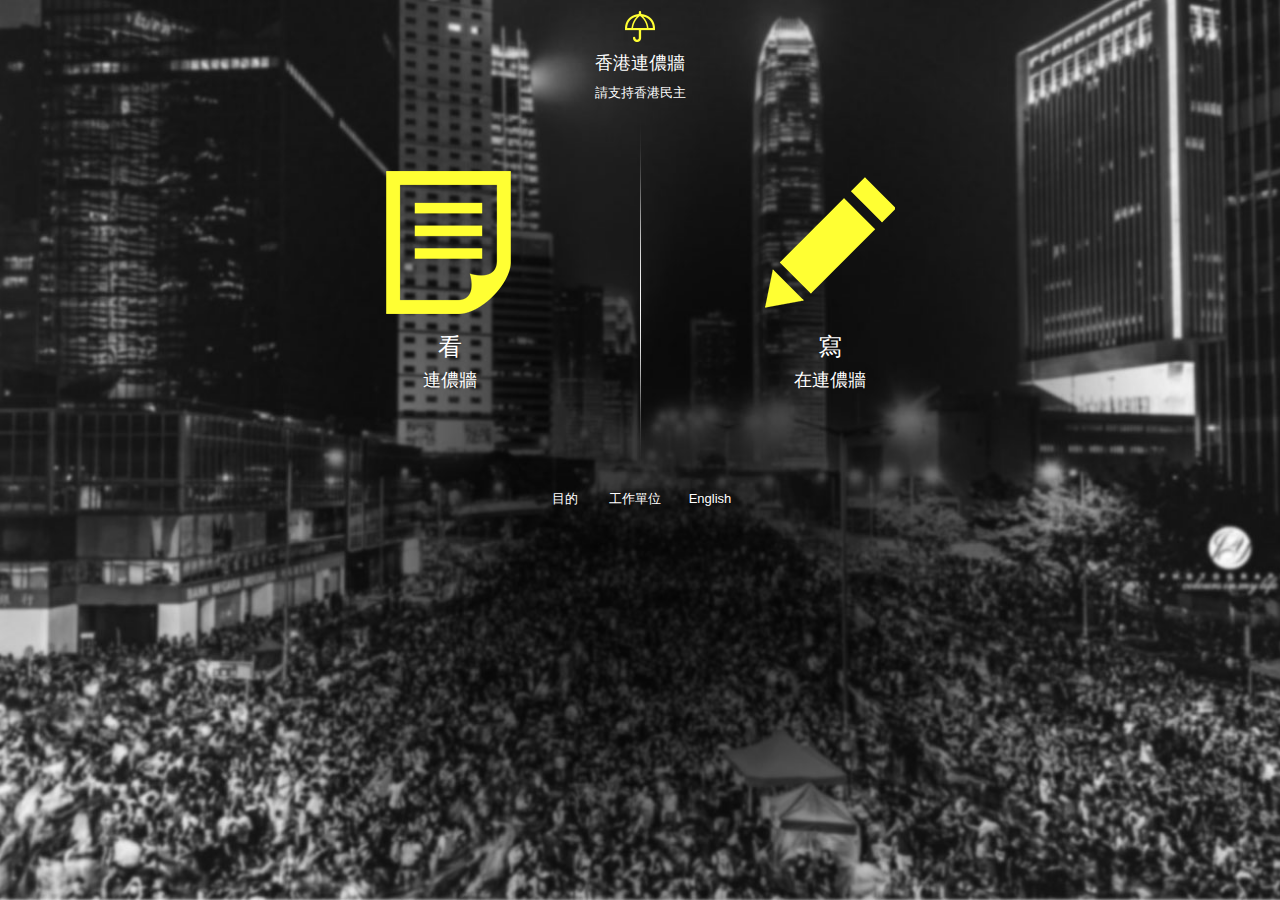
==== commit ea7bfb47: "連儂牆香港 >> 香港連儂牆" ====
--- a/index.html
+++ b/index.html
@@ -4,7 +4,7 @@
 		<meta charset="utf-8">
 		<meta http-equiv="X-UA-Compatible" content="IE=edge">
 		<meta name="viewport" content="width=device-width, initial-scale=1 , user-scalable=no">
-		<title>Lennon Wall Hong Kong 連儂牆</title>
+		<title>Lennon Wall Hong Kong 香港連儂牆</title>
 		<link rel="shortcut icon" href="favicon.ico" type="image/x-icon" />
 		<!-- Bootstrap -->
 		<link href="assets/bootstrap/css/bootstrap.min.css" rel="stylesheet">
@@ -23,30 +23,17 @@
 		<![endif]-->
 
 		<!-- Social Media  -->
-		<meta property="og:title" content="Lennon Wall Hong Kong 連儂牆香港"/>
-		<meta property="og:site_name" content="Lennon Wall Hong Kong 連儂牆香港"/>
-		<meta property="og:type" content="Lennon Wall Hong Kong 連儂牆香港"/>
-		<meta property="og:url" content="http://www.lennonwall.com"/>
+		<meta property="og:title" content="Lennon Wall Hong Kong 香港連儂牆"/>
+		<meta property="og:site_name" content="Lennon Wall Hong Kong 香港連儂牆"/>
+		<meta property="og:type" content="Lennon Wall Hong Kong 香港連儂牆"/>
+		<meta property="og:url" content="http://lennonwall.com"/>
 		<meta property="og:description" content="The Lennon Wall Hong Kong exists for thoughts, prayers, wishes and futures of HK.
-		We are working hard to bring this online so bookmark, share, and check back with us soon!
-		讓關愛, 祈望和祝願填滿香港連儂牆. 開發即將完成, 敬請密切留意!" />
+		讓關愛, 祈望和祝願填滿香港連儂牆。" />
 		<meta property="og:image" content="http://www.lennonwall.com/hk/assets/lennon/img/others/fb.jpg" />
 		<meta property="fb:admins" content="654455109"/>
 	</head>
 	<body>
 		<div class="container" id="mainContainer">
-
-			<!-- header navbar -->
-			<!-- <div class="header navbar navbar-default text-center" role="navigation">
-			<button type="button" class="navbar-toggle collapsed" data-toggle="collapse" data-target="#bs-example-navbar-collapse-1">
-			<img src="assets/lennon/img/header/main.png">
-			</button>
-			<a class="navbar-brand text-center" href="#"><img src="assets/lennon/img/header/main.png"></a>
-			<h4>連儂牆香港</h4>
-			<p>
-			請支持香港民主
-			</p>
-			</div> -->
 			<div class="navbar navbar-default" role="navigation">
 				<div class="container-fluid">
 					<div class="navbar-header">
@@ -55,10 +42,10 @@
 							<span id="menuIcon" class="glyphicon glyphicon-align-justify"></span>
 						</button>
 						<a class="mobile-navbar-brand visible-xs"><img src="assets/lennon/img/header/main.png"></a>
-						
+
 						<a class="navbar-brand" href="#routeHome"><img src="assets/lennon/img/header/main.png"></a>
 						<h4>
-							<span class="lang_zh">連儂牆香港</span>
+							<span class="lang_zh">香港連儂牆</span>
 							<span class="lang_en">Lennon Wall HK</span>
 						</h4>
 						<p>
@@ -388,32 +375,7 @@
 				
 			</div>
 
-			<!-- Button trigger modal -->
-
-			<!-- Modal -->
-			<!-- <div class="modal fade" id="StartModal" tabindex="-1" role="dialog" data-keyboard="true" aria-hidden="true">
-				<div class="modal-dialog">
-					<div class="modal-content">
-						<div class="modal-header">
-							<button type="button" class="close" data-dismiss="modal">
-								<span aria-hidden="true">&times;</span><span class="sr-only">Close</span>
-							</button>
-						</div>
-						<div class="modal-body">
-							<h3 class="modal-title text-center" id="myModalLabel">
-							<br>
-							時代．由我們創造
-							<br>
-							連儂牆．即將啟動
-							<br>
-							LENNON WALL - LIFTING OFF SOON!
-							<br>
-							<br>
-							</h3>
-						</div>
-					</div>
-				</div>
-			</div> -->
+			
 		</div>
 
 		<!-- jQuery (necessary for Bootstrap's JavaScript plugins) -->
@@ -454,8 +416,7 @@
 			})(window, document, 'script', '//www.google-analytics.com/analytics.js', 'ga');
 
 			ga('create', 'UA-55847719-1', 'auto');
-			ga('send', 'pageview');
-
+			
 			$(window).on('hashchange', function() {
 
 				updateRoute();
--- a/assets/lennon/css/lennon.css
+++ b/assets/lennon/css/lennon.css
@@ -1267,7 +1267,7 @@
 
 .mobile-navbar-brand
 {
-	float: right;
-	margin-top: 10px;
-	margin-right: 5px;
+	position: absolute;
+	right: 10px;
+	top: 20px;
 }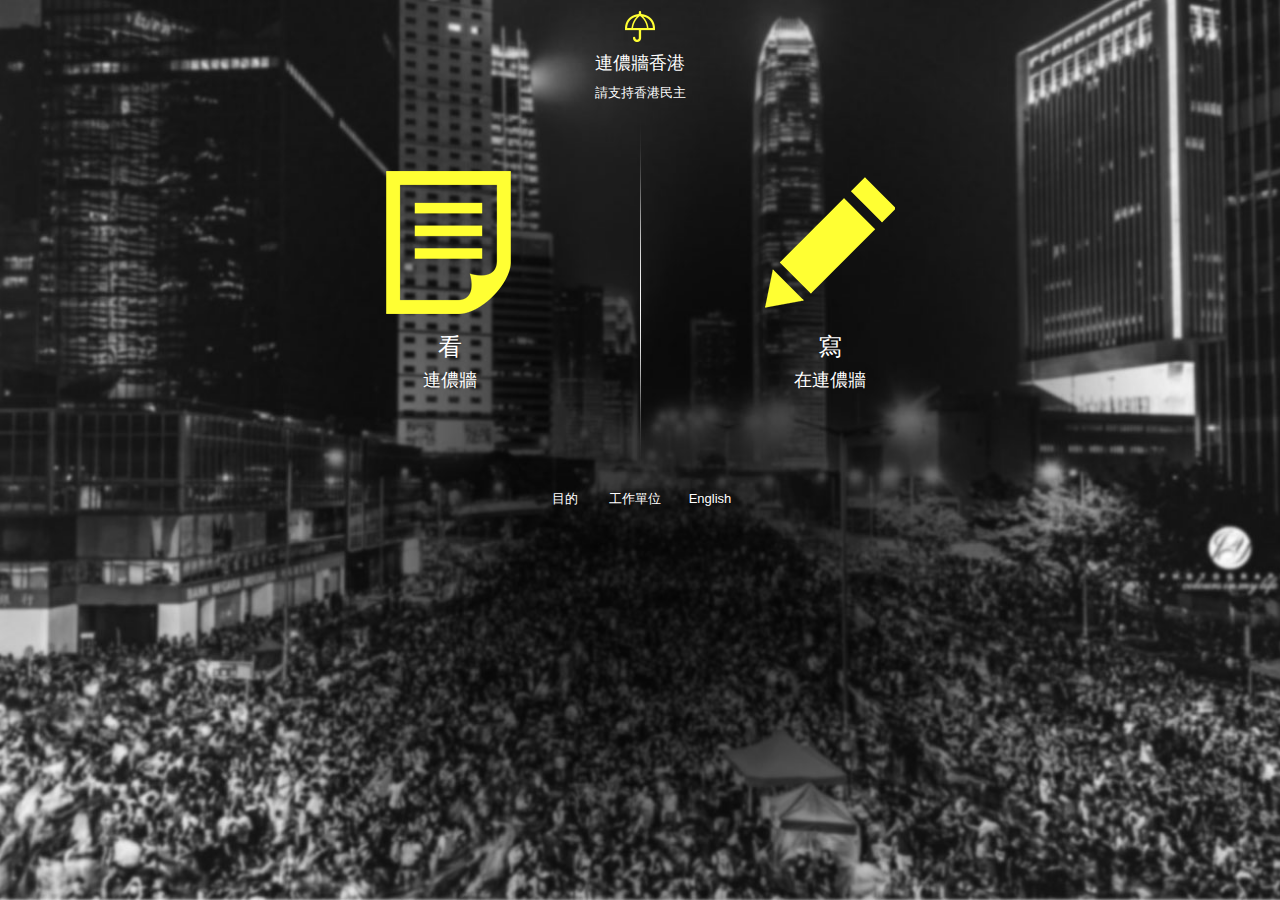
==== commit 4a96de22: "連儂牆香港 << 香港連儂牆" ====
--- a/index.html
+++ b/index.html
@@ -4,7 +4,7 @@
 		<meta charset="utf-8">
 		<meta http-equiv="X-UA-Compatible" content="IE=edge">
 		<meta name="viewport" content="width=device-width, initial-scale=1 , user-scalable=no">
-		<title>Lennon Wall Hong Kong 香港連儂牆</title>
+		<title>Lennon Wall Hong Kong 連儂牆香港</title>
 		<link rel="shortcut icon" href="favicon.ico" type="image/x-icon" />
 		<!-- Bootstrap -->
 		<link href="assets/bootstrap/css/bootstrap.min.css" rel="stylesheet">
@@ -23,13 +23,12 @@
 		<![endif]-->
 
 		<!-- Social Media  -->
-		<meta property="og:title" content="Lennon Wall Hong Kong 香港連儂牆"/>
-		<meta property="og:site_name" content="Lennon Wall Hong Kong 香港連儂牆"/>
-		<meta property="og:type" content="Lennon Wall Hong Kong 香港連儂牆"/>
+		<meta property="og:title" content="Lennon Wall Hong Kong 連儂牆香港"/>
+		<meta property="og:site_name" content="Lennon Wall Hong Kong 連儂牆香港"/>
 		<meta property="og:url" content="http://lennonwall.com"/>
 		<meta property="og:description" content="The Lennon Wall Hong Kong exists for thoughts, prayers, wishes and futures of HK.
-		讓關愛, 祈望和祝願填滿香港連儂牆。" />
-		<meta property="og:image" content="http://www.lennonwall.com/hk/assets/lennon/img/others/fb.jpg" />
+		讓關愛, 祈望和祝願填滿連儂牆香港。" />
+		<meta property="og:image" content="http://lennonwall.com/assets/lennon/img/others/fb.jpg" />
 		<meta property="fb:admins" content="654455109"/>
 	</head>
 	<body>
@@ -45,7 +44,7 @@
 
 						<a class="navbar-brand" href="#routeHome"><img src="assets/lennon/img/header/main.png"></a>
 						<h4>
-							<span class="lang_zh">香港連儂牆</span>
+							<span class="lang_zh">連儂牆香港</span>
 							<span class="lang_en">Lennon Wall HK</span>
 						</h4>
 						<p>
